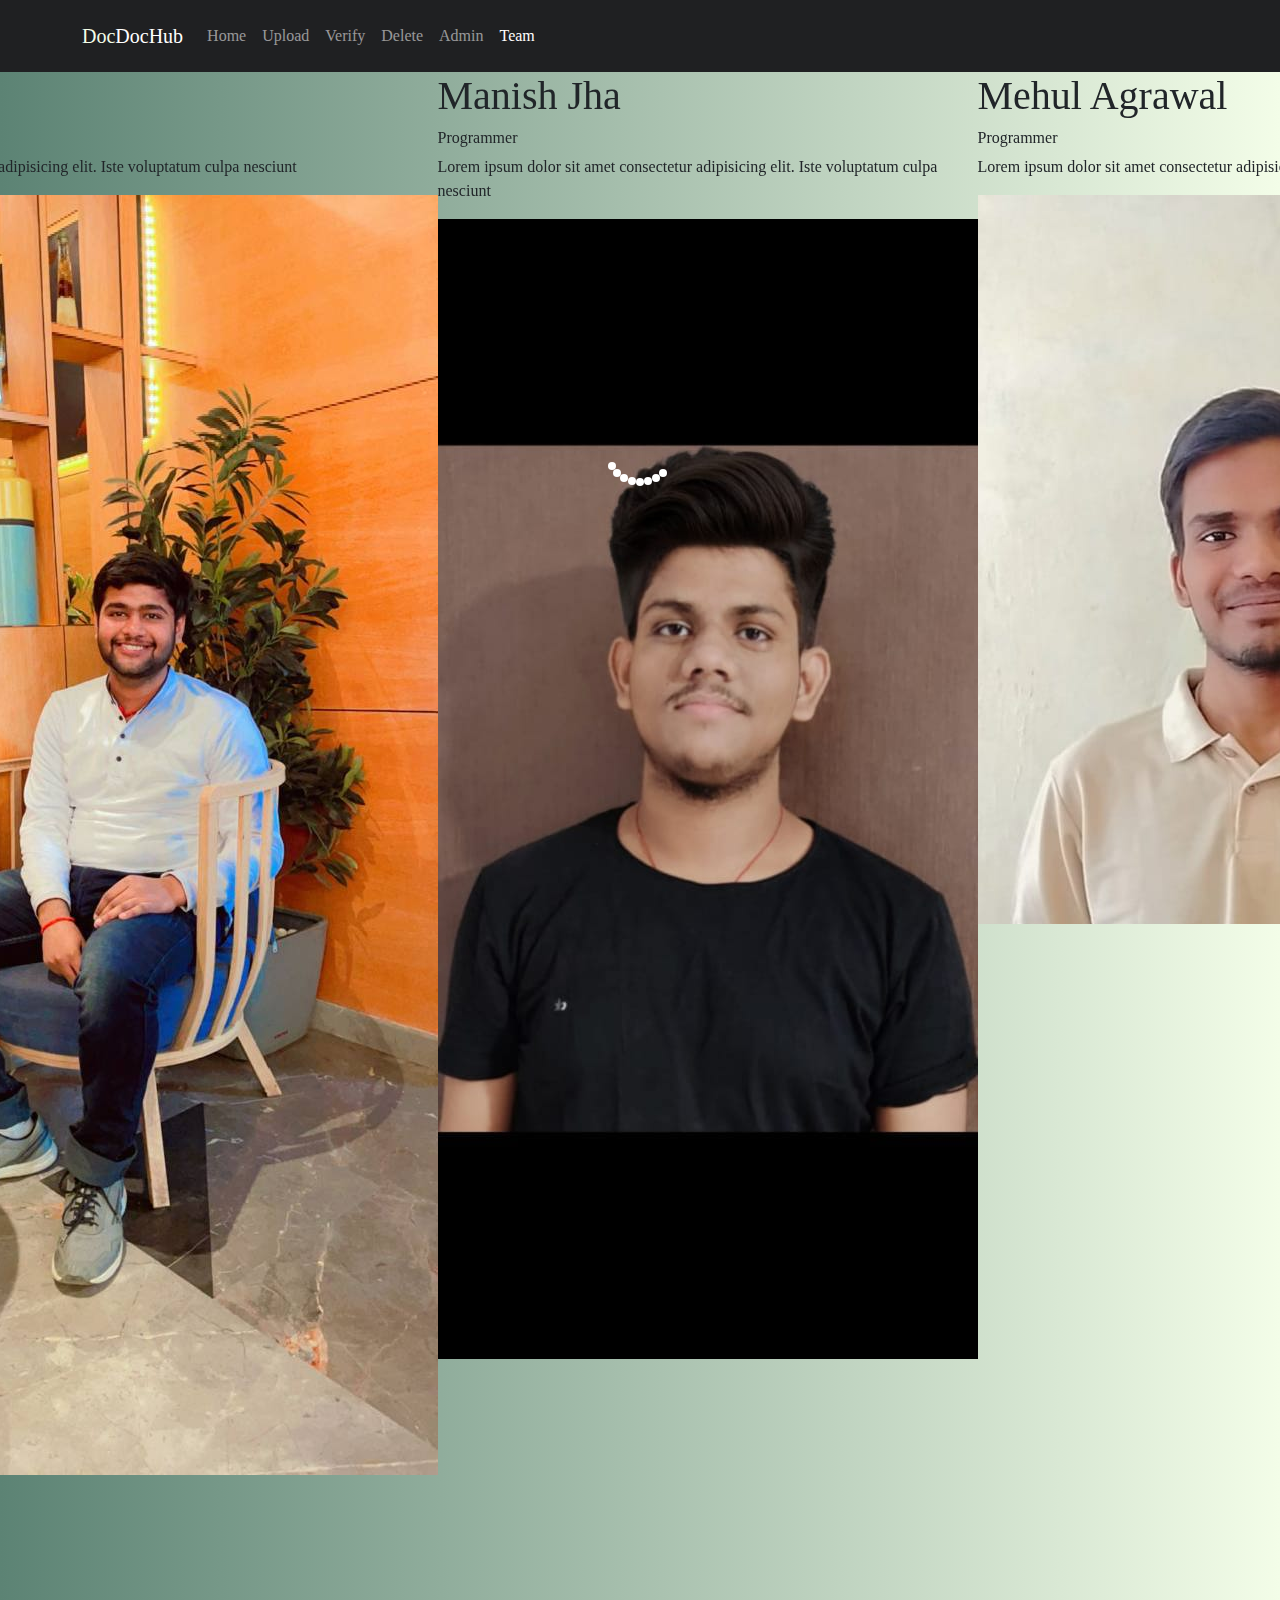
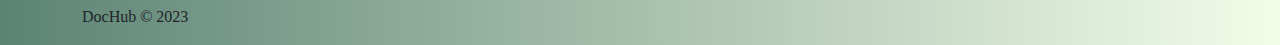
==== about.html @ a1aff424 "first commit" ====
<!DOCTYPE html>
<html lang="en">

<head>
  <meta charset="UTF-8" />
  <meta name="viewport" content="width=device-width, initial-scale=1, shrink-to-fit=no" />

  <!-- Webpage Title -->
  <title>DocHub Team</title>
  <link rel="stylesheet" href="./css/loader.css">
  <link href="./css/bootstrap.min.css" rel="stylesheet" />
  <link rel="stylesheet" href="https://cdnjs.cloudflare.com/ajax/libs/font-awesome/6.1.1/css/all.min.css"
    integrity="sha512-KfkfwYDsLkIlwQp6LFnl8zNdLGxu9YAA1QvwINks4PhcElQSvqcyVLLD9aMhXd13uQjoXtEKNosOWaZqXgel0g=="
    crossorigin="anonymous" referrerpolicy="no-referrer" />
  <link href="./css/aos.min.css" rel="stylesheet" />
  <link href="./css/main.css" rel="stylesheet" />

</head>

<body>
  <div class="loader-wraper">
    <div class="lds-roller">
      <div></div>
      <div></div>
      <div></div>
      <div></div>
      <div></div>
      <div></div>
      <div></div>
      <div></div>
    </div>
  </div>
  <!--NavBar Start-->
  <nav class="navbar navbar-expand-lg bg-light py-3 navbar-dark">
    <div class="container">
      <a class="navbar-brand" href="index.html">
        <i class="fa-solid fa-dragon home_text"></i>
        <span class="home_text">Doc</span>DocHub
      </a>
      <button class="navbar-toggler" type="button" data-bs-toggle="collapse" data-bs-target="#navbarSupportedContent"
        aria-controls="navbarSupportedContent" aria-expanded="false" aria-label="Toggle navigation">
        <span class="navbar-toggler-icon"></span>
      </button>
      <div class="collapse navbar-collapse" id="navbarSupportedContent">
        <ul class="navbar-nav me-auto mb-2 mb-lg-0">
          <li class="nav-item">
            <a class="nav-link" aria-current="page" href="index.html">Home</a>
          </li>
          <li class="nav-item">
            <a class="nav-link " href="upload.html">Upload </a>
          </li>
          <li class="nav-item">
            <a class="nav-link" href="verify.html">Verify </a>
          </li>
          <li class="nav-item">
            <a class="nav-link" href="delete.html">Delete </a>
          </li>

          <li class="nav-item">
            <a class="nav-link" href="admin.html">Admin</a>
          </li>
          <li class="nav-item">
            <a class="nav-link active" href="about.html">Team</a>
          </li>
        </ul>
      </div>
    </div>
  </nav>



  <!-- Our Developers -->
  <div class="container">
    <div class="men d-flex justify-content-center">

      <div data-aos="zoom-in" class="people">
        <h1>Moksh Gupta</h1>
        <h6>Programmer </h6>
        <p class="about-me-text">
          Lorem ipsum dolor sit amet consectetur adipisicing elit.
          Iste voluptatum culpa nesciunt
        </p>
        <div class="img-container">
          <img src="files/Moksh.jpg" alt="Ali Falah">
        </div>
        <div class="social">
          <a href="#"><i class="fa-brands fa-facebook"></i></a>
          <a href="#"><i class="fa-brands fa-telegram"></i></a><a href="#"><i class="fa-brands fa-github"></i></a>
          <a href="#"><i class="fa-brands fa-instagram"></i> </a>
        </div>
      </div>
      <div data-aos="zoom-in" class="people">
        <h1>Manish Jha</h1>
        <h6>Programmer</h6>
        <p class="about-me-text">
          Lorem ipsum dolor sit amet consectetur adipisicing elit.
          Iste voluptatum culpa nesciunt
        </p>
        <div class="img-container">
          <img src="files/Manish.jpeg" alt="Ali Falah">
        </div>
        <div class="social">
          <a href="#"><i class="fa-brands fa-facebook"></i></a>
          <a href="#"><i class="fa-brands fa-twitter"></i></a><a href="#"><i class="fa-brands fa-github"></i></a>
          <a href="#"><i class="fa-brands fa-instagram"></i> </a>
        </div>
      </div>
      <div data-aos="zoom-in" class="people">
        <h1>Mehul Agrawal</h1>
        <h6>Programmer</h6>
        <p class="about-me-text">
          Lorem ipsum dolor sit amet consectetur adipisicing elit.
          Iste voluptatum culpa nesciunt
        </p>
        <div class="img-container">
          <img src="files/Mehul.jpeg" alt="Ali Falah">
        </div>
        <div class="social">
          <a href="#"><i class="fa-brands fa-facebook"></i></a>
          <a href="#"><i class="fa-brands fa-twitter"></i></a><a href="#"><i class="fa-brands fa-github"></i></a>
          <a href="#"><i class="fa-brands fa-instagram"></i> </a>
        </div>
      </div>

    </div>
  </div>

  <!--=====================Footer===========================-->
  <div class="footer-dark">
    <footer>
      <div class="container">
        <div class="row">
          <div class="col-sm-6 col-md-3 item">
            <h3 data-aos="fade-right">Services</h3>
            <ul data-aos="zoom-in">
              <li><a href="#">Ethereum</a></li>
              <li><a href="#">Blockchain Tech.</a></li>
              <li><a href="#">Smart Contracts </a></li>
            </ul>
          </div>
          <div class="col-sm-6 col-md-3 item">
            <h3 data-aos="fade-right">About us</h3>
            <ul data-aos="zoom-in">
              <li><a href="#">Company</a></li>
              <li><a href="#">Team</a></li>
            </ul>
          </div>
          <div class="col-md-6 item text">
            <h3 data-aos="fade-right">
              <i class="fa-solid fa-dragon"></i>
              DocHub
            </h3>
            <!-- <a href="https://www.flaticon.com/free-icons/blockchain" title="blockchain icons">Blockchain icons created by photo3idea_studio - Flaticon</a> -->
            <p data-aos="zoom-in">
              Lorem ipsum dolor sit amet consectetur adipisicing elit. Assumenda illo beatae, incidunt nulla odit,
              tenetur fuga eius et omnis, temporibus explicabo quae facere praesentium modi!
            </p>
          </div>

          <div data-aos="zoom-in" class="col item social">
            <a href="#"><i class="fa-brands fa-facebook"></i></a>
            <a href="#"><i class="fa-brands fa-twitter"></i> </a><a href="#"><i class="fa-brands fa-github"> </i></a>
            <a href="#"><i class="fa-brands fa-instagram"> </i> </a>
          </div>
        </div>
        <p class="copyright">DocHub © 2023</p>
      </div>

    </footer>
  </div>
  <div>
    <i onclick="topFunction()" id="scroll-btn" class="fa-solid fa-angle-up"></i>
  </div>
  <div><a href="mailto:xyz@gmail.com?subject=From OrioChain Site">
      <i class="mail-us fa-solid fa-headset"></i>
    </a>
    <script src="https://code.jquery.com/jquery-3.6.0.js"
      integrity="sha256-H+K7U5CnXl1h5ywQfKtSj8PCmoN9aaq30gDh27Xc0jk=" crossorigin="anonymous"></script>
    <script src="./js/bootstrap.min.js"></script>
    <script src="./js/aos.js"></script>
    <script src="./js/script.js"></script>
    <script defer>
      $(".loader-wraper").fadeOut("slow");
    </script>
</body>

</html>
---- css/loader.css ----
.loader-wraper{
    position: fixed;
    top: 0;
    left: 0;
    width: 100%;
    height: 100%;
    z-index: 100000;
    background: var(--background-color);
    display: flex;
    justify-content: center;
    align-items: center;
  }
   
  .lds-roller {
    display: inline-block;
    position: relative;
    width: 80px;
    height: 80px;
  }
  .lds-roller div {
    animation: lds-roller 1.2s cubic-bezier(0.5, 0, 0.5, 1) infinite;
    transform-origin: 40px 40px;
  }
  .lds-roller div:after {
    content: " ";
    display: block;
    position: absolute;
    width: 8px;
    height: 8px;
    border-radius: 50%;
    background: rgb(255, 255, 255);
    margin: -4px 0 0 -4px;
  }
  .lds-roller div:nth-child(1) {
    animation-delay: -0.036s;
  }
  .lds-roller div:nth-child(1):after {
    top: 63px;
    left: 63px;
  }
  .lds-roller div:nth-child(2) {
    animation-delay: -0.072s;
  }
  .lds-roller div:nth-child(2):after {
    top: 68px;
    left: 56px;
  }
  .lds-roller div:nth-child(3) {
    animation-delay: -0.108s;
  }
  .lds-roller div:nth-child(3):after {
    top: 71px;
    left: 48px;
  }
  .lds-roller div:nth-child(4) {
    animation-delay: -0.144s;
  }
  .lds-roller div:nth-child(4):after {
    top: 72px;
    left: 40px;
  }
  .lds-roller div:nth-child(5) {
    animation-delay: -0.18s;
  }
  .lds-roller div:nth-child(5):after {
    top: 71px;
    left: 32px;
  }
  .lds-roller div:nth-child(6) {
    animation-delay: -0.216s;
  }
  .lds-roller div:nth-child(6):after {
    top: 68px;
    left: 24px;
  }
  .lds-roller div:nth-child(7) {
    animation-delay: -0.252s;
  }
  .lds-roller div:nth-child(7):after {
    top: 63px;
    left: 17px;
  }
  .lds-roller div:nth-child(8) {
    animation-delay: -0.288s;
  }
  .lds-roller div:nth-child(8):after {
    top: 56px;
    left: 12px;
  }
  @keyframes lds-roller {
    0% {
      transform: rotate(0deg);
    }
    100% {
      transform: rotate(360deg);
    }
  }

  /* Animate Recent Tx Box */
---- css/main.css ----
:root {
  --main-color: #F3FDE8;
  --second-color: #5C8374;
  --box-shadow: 0 0 5px rgb(33, 3, 3);
  --border-color: 1px solid #c3c3c361;
  --dark: #1f2022;
  --light: rgb(0,128,128);
  --white: rgba(255, 255, 255, 0.925);
  --border-radius: 10px;
  --inputs-background: #121212;
  --boxes-color: #252024 !important;
  --nav-background: #1f2022;
  --team-box-color: #151d20;
}

* {
  text-decoration: none;
  font-family: Roboto;
  /* overflow-x: hidden; */
}

body {
  position: relative;
  background: linear-gradient(to right,var(--second-color), var(--main-color));
  overflow-x: hidden;
}

.navbar-dark {
  background: var(--nav-background) !important;
}

.home {
  background-image: url(../assets/images/home5.jpg);
  background-size: cover;
  background-position: center;
  background-repeat: no-repeat;
  background-attachment: fixed;
  min-height: calc(100vh - 71px);
  position: relative;
}

.home .text-light {
  z-index: 2;
}

.home video {
  position: absolute;
  z-index: 0;
  object-fit: cover;
  width: 100%;
  height: 100%;
  top: 50%;
  left: 50%;
  transform: translate(-50%, -50%);
  /* z-index: 9999999999; */
}

.home.container {
  z-index: 100000000;
}

.logo {
  background: var(--background-color);
  background-clip: border-box;
  -webkit-background-clip: text;
  -webkit-text-fill-color: transparent;
}

.home h1 {
  font-size: 3.4rem;
}

.home_text {
  color: var(--main-color);
}

.home .para {
  font-size: 1.2rem;
  line-height: 2;
  color: var(--white);
}

.home-btn {
  color: var(--white);
  background-color: var(--second-color);
}

section {
  border-bottom: var(--border-color);
}

.contact img,
.work img {
  border-radius: 20px 120px 20px 120px;
}

.main-header-section {
  border-left: 5px solid var(--main-color);
  padding-left: 10px;
  font-size: larger;
}

.information h4 {
  text-transform: uppercase;
}

.upload {
  margin: 0 auto;
  width: 500px;
}

.right #student-document {
  width: 500px;
  min-height: 400px;
  border-radius: 5px;
  box-shadow: 0px 0px 5px 1px #00fbfb;
}

.content {
  display: flex;
  flex-direction: column;
  justify-content: center;
  align-items: center;
}

.data-upload {
  display: flex;
  flex-direction: column;
  align-items: center;
  border-radius: var(--border-radius);
  box-shadow: var(--box-shadow
  background-color: var(--boxes-color);
}

input,
#hashed-file {
  margin: 10px 0px;
  back-ground: var(--inputs-background);
  border: 1px solid var(--main-color);
  outline: none;
  text-transform: capitalize;
  padding: 15px 15px;
  border-radius: 10px;
  width: 100%;
  color: var(--white);
}

.main-button {
  text-transform: capitalize;
  box-shadow: var(--box-shadow);
  border-radius: 35px;
  height: 40px;
  width: 90px;
  color: var(--white);
  background: var(--main-color);
  font-weight: 500;
}

.upload-button {
  width: 180px;
  height: 50px;
}
.main-button:hover {
  box-shadow: var(--box-shadow);
  scale: 1.04;
}

.box {
  position: relative;
  border-radius: var(--border-radius);
  align-items: flex-start;
  font-weight: 600;
  color: var(--white);
  background: var(--boxes-color);
  border-radius: 10px;
  box-shadow: var(--box-shadow);
}
.wallet-status {
  justify-content: end;
  padding: 20px;
}
.wallet-status > i {
  position: absolute;
  font-size: 20px;
  top: 5px;
  color: var(--white);
}
.icon {
  font-size: 15px;
  animation-name: spin;
  animation-duration: 6000ms;
  animation-iteration-count: infinite;
  animation-timing-function: linear;
  right: 5px;
}
.wallet-status .info {
  right: 15px;
}
.box > span {
  /* border-bottom: var(--border-color); */
  width: 100%;
}

#loader {
  /* animation-name: spin; */
  animation-duration: 1800ms;
  animation-iteration-count: infinite;
  animation-timing-function: linear;
  align-self: center;
  width: 120px;
}

.about {
  margin-top: 80px;
}

.men {
  flex-wrap: wrap;
  margin: 30px auto;
}

.people {
  background: var(--team-box-color); /* fallback for old browsers */
  display: flex;
  flex-direction: column;
  margin: 10px 20px;
  border-radius: var(--border-radius);
  justify-content: center;
  align-items: center;
  text-align: center;
  height: 400px;
  padding: 15px;
  width: 320px;
  box-shadow: var(--box-shadow);
}

.img-container img {
  width: 160px;
  height: 160px;
  border-radius: 50%;
}
.img-container img:hover {
  border: 1px solid rgba(206, 15, 148, 0.459);
}

.people h1 {
  color: var(--white);
}

.people h6 {
  color: var(--light);
}

.about-me-text {
  margin-top: 20px;
  text-transform: capitalize;
  color: var(--white);
}

.social {
  margin-top: 35px;
}

.social a {
  color: var(--white);
  margin-left: 20px;
  font-size: 25px;
}

/*Footer code*/

.footer-dark {
  padding: 50
  px 0px;
  background-color: var(--dark);
  color: var(--white);
  text-align: center;
}

.footer-dark a {
  color: var(--white);
}

.copyright {
  margin-top: 30px;
}

@media (max-width: 768px) {
  .home {
    background-image: none;
  }

  .home video {
    display: none;
  }

  .home.container {
    max-width: 100%;
  }

  .content {
    flex-direction: column;
  }

  .home h1 {
    font-size: 2.2rem;
  }

  .para {
    font-size: 1rem;
  }

  .home-btn {
    width: 100%;
  }

  .about {
    margin-top: 40px;
  }

  .men {
    flex-wrap: wrap;
    margin: 10px auto;
  }

  .people {
    width: 100%;
  }
}
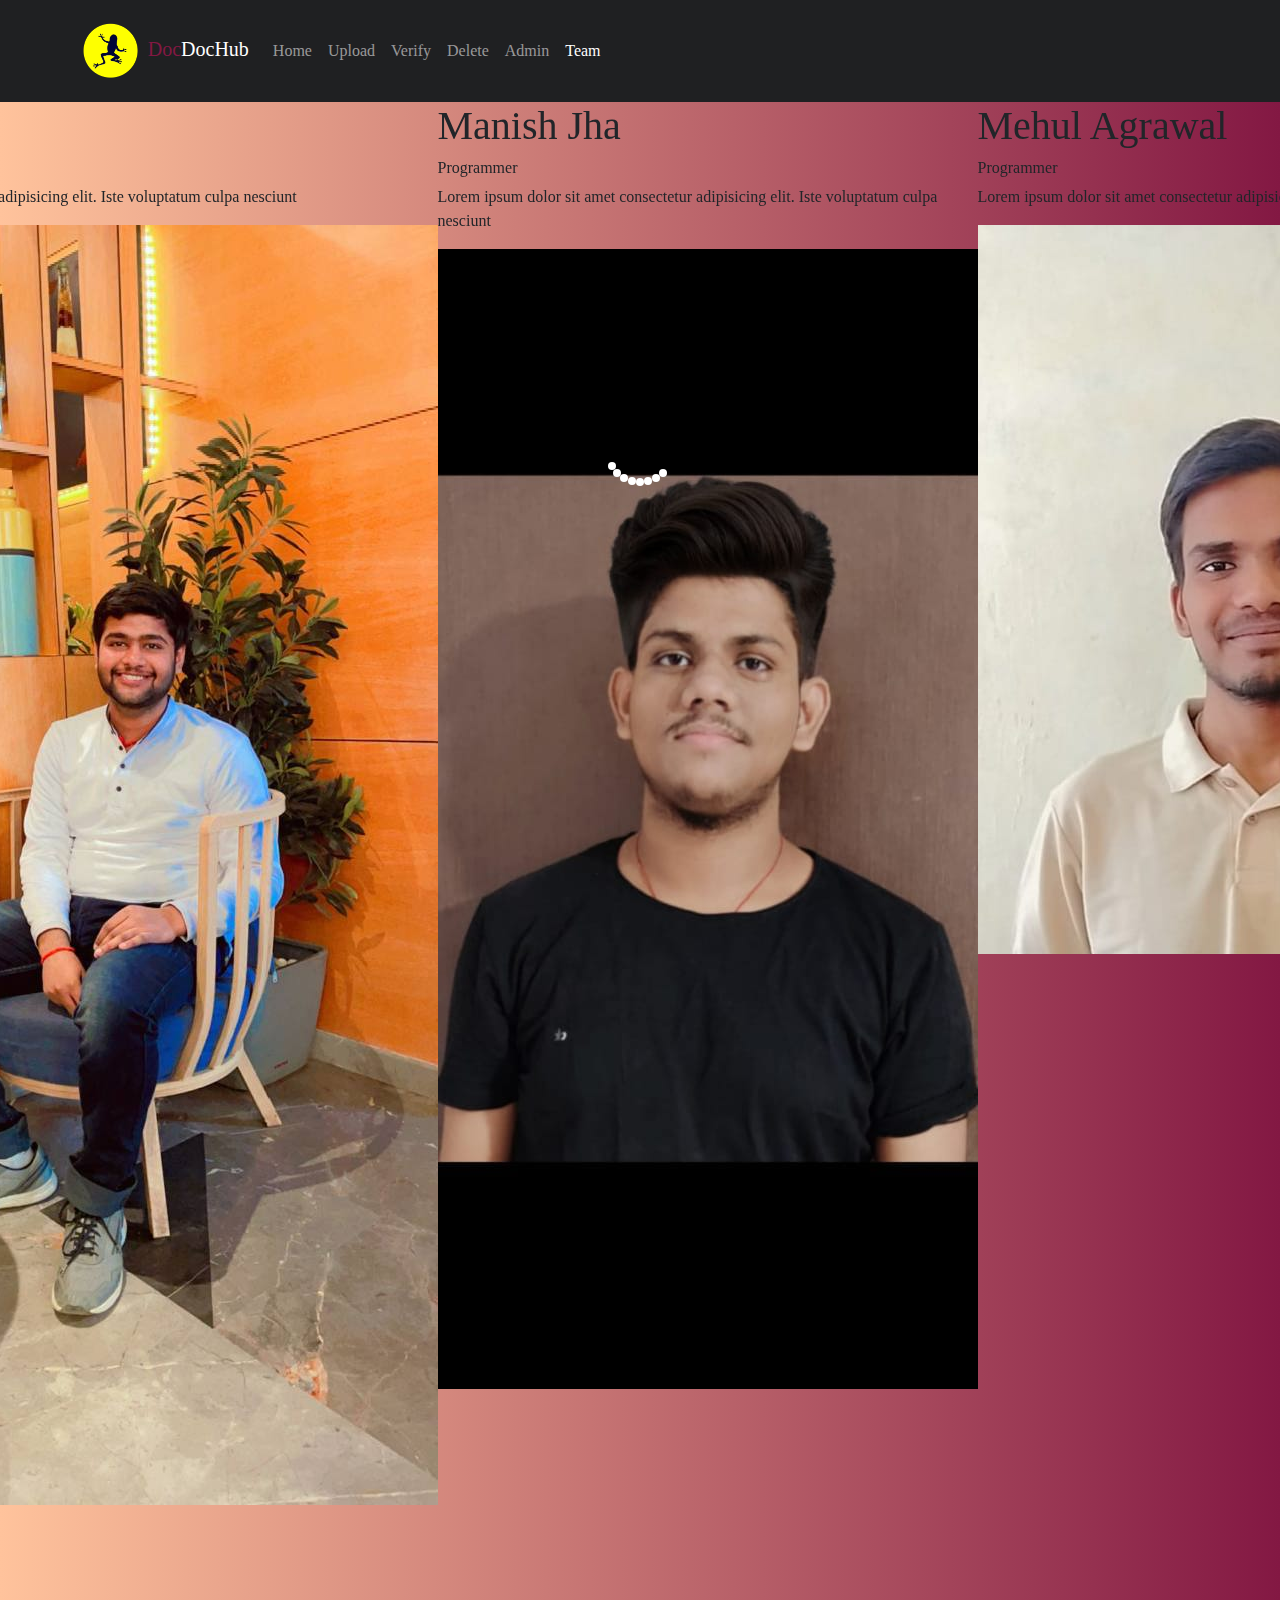
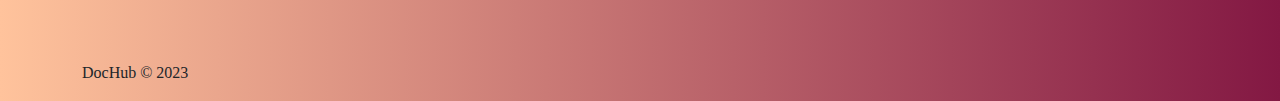
==== commit a1cf4b3c: "update ui" ====
--- a/about.html
+++ b/about.html
@@ -34,7 +34,8 @@
   <nav class="navbar navbar-expand-lg bg-light py-3 navbar-dark">
     <div class="container">
       <a class="navbar-brand" href="index.html">
-        <i class="fa-solid fa-dragon home_text"></i>
+        <!-- <i class="fa-solid fa-dragon home_text"></i> -->
+        <img src="assets/images/icon.png"  height="60px">
         <span class="home_text">Doc</span>DocHub
       </a>
       <button class="navbar-toggler" type="button" data-bs-toggle="collapse" data-bs-target="#navbarSupportedContent"
@@ -147,7 +148,8 @@
           </div>
           <div class="col-md-6 item text">
             <h3 data-aos="fade-right">
-              <i class="fa-solid fa-dragon"></i>
+              <!-- <i class="fa-solid fa-dragon"></i> -->
+              <img src="assets/images/icon.png"  height="60px">
               DocHub
             </h3>
             <!-- <a href="https://www.flaticon.com/free-icons/blockchain" title="blockchain icons">Blockchain icons created by photo3idea_studio - Flaticon</a> -->
--- a/css/main.css
+++ b/css/main.css
@@ -1,10 +1,10 @@
 :root {
-  --main-color: #F3FDE8;
-  --second-color: #5C8374;
+  --main-color: #831843;
+  --second-color: #FFC39C;
   --box-shadow: 0 0 5px rgb(33, 3, 3);
   --border-color: 1px solid #c3c3c361;
   --dark: #1f2022;
-  --light: rgb(0,128,128);
+  --light: rgb(30, 194, 194);
   --white: rgba(255, 255, 255, 0.925);
   --border-radius: 10px;
   --inputs-background: #121212;
@@ -30,7 +30,7 @@
 }
 
 .home {
-  background-image: url(../assets/images/home5.jpg);
+  background-image: url(../assets/images/background.jpg);
   background-size: cover;
   background-position: center;
   background-repeat: no-repeat;
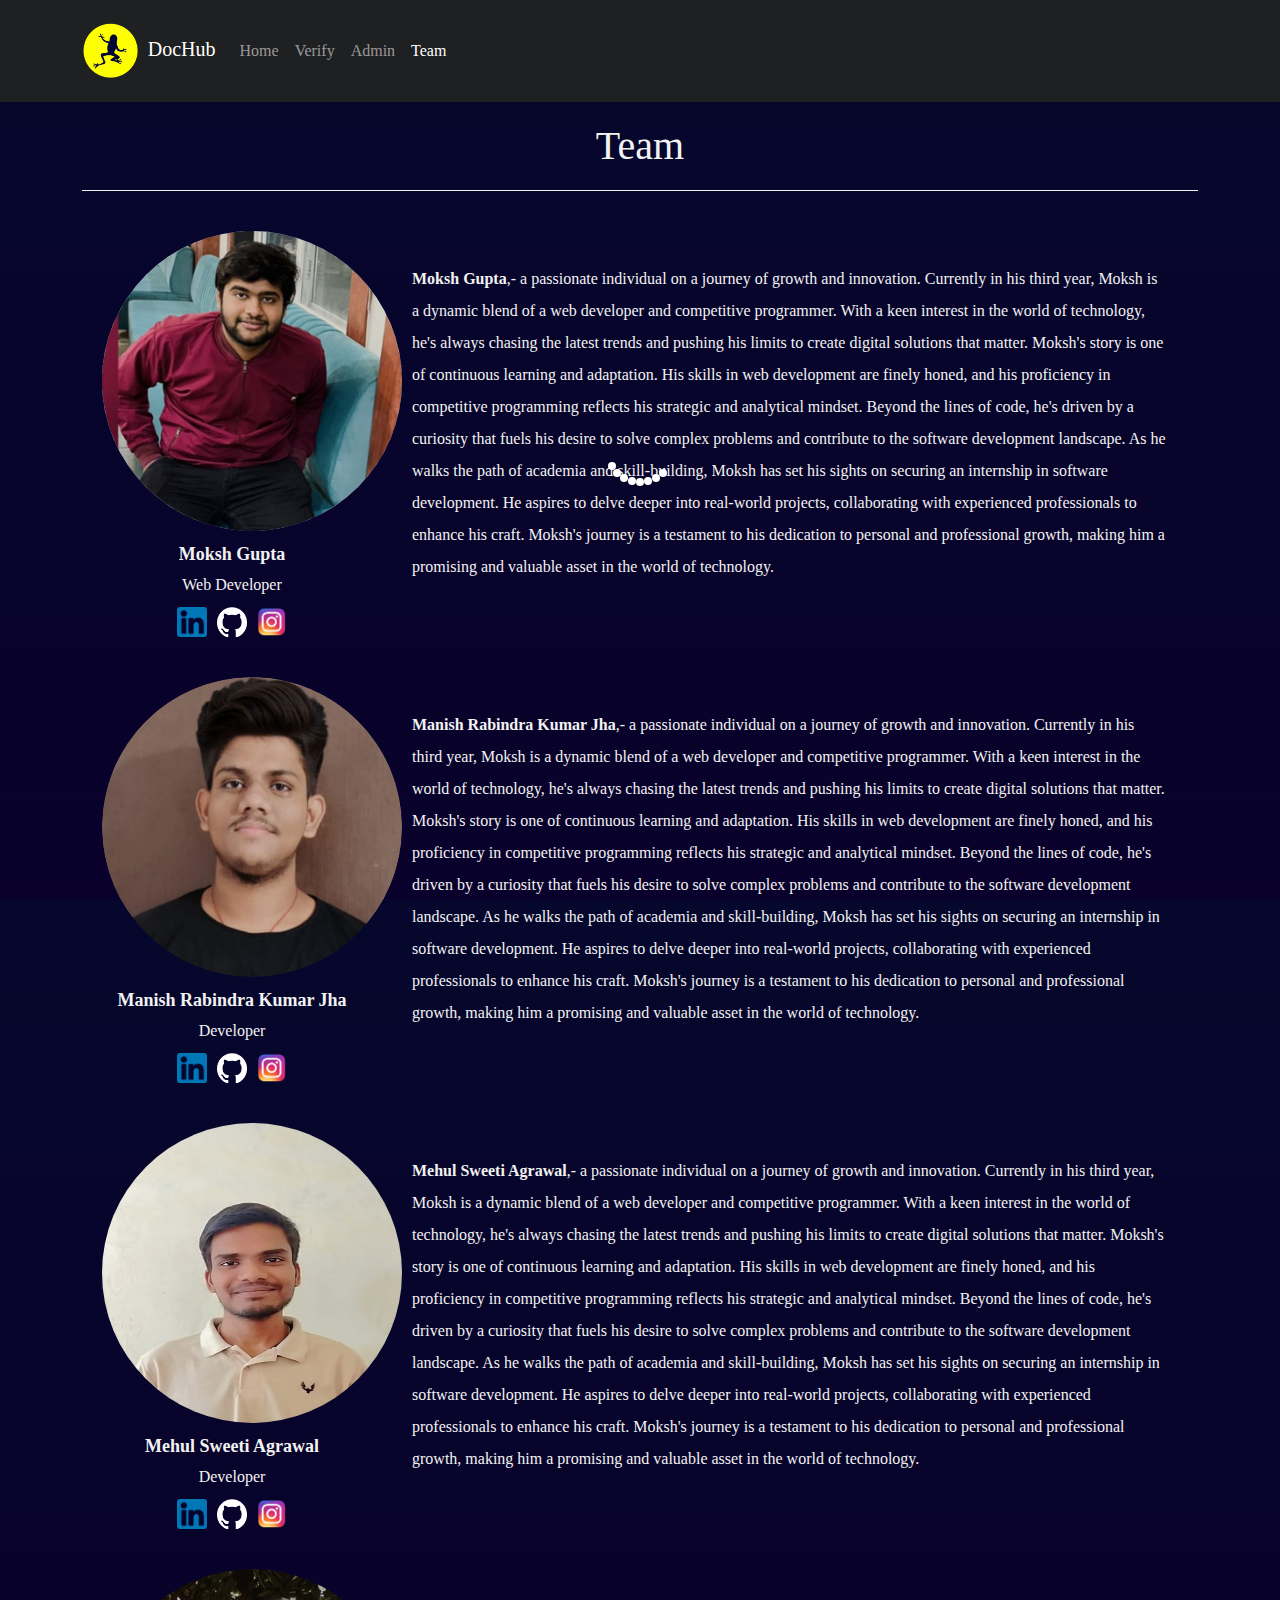
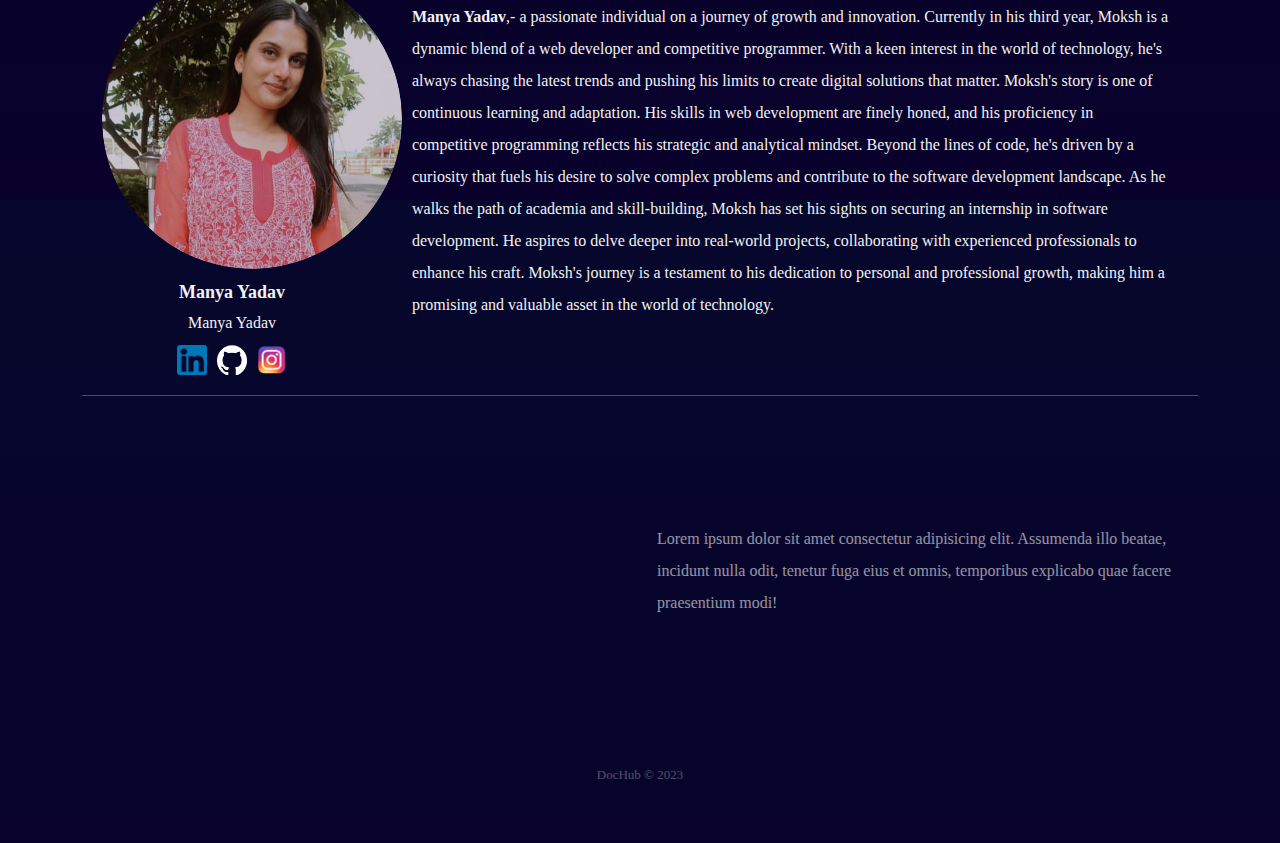
==== commit 660c42d8: "new update" ====
--- a/about.html
+++ b/about.html
@@ -14,6 +14,7 @@
     crossorigin="anonymous" referrerpolicy="no-referrer" />
   <link href="./css/aos.min.css" rel="stylesheet" />
   <link href="./css/main.css" rel="stylesheet" />
+  <link href="./css/about.css" rel="stylesheet">
 
 </head>
 
@@ -35,8 +36,8 @@
     <div class="container">
       <a class="navbar-brand" href="index.html">
         <!-- <i class="fa-solid fa-dragon home_text"></i> -->
-        <img src="assets/images/icon.png"  height="60px">
-        <span class="home_text">Doc</span>DocHub
+        <img src="assets/images/icon.png" height="60px">
+        <span class="home_text">Doc</span>Hub
       </a>
       <button class="navbar-toggler" type="button" data-bs-toggle="collapse" data-bs-target="#navbarSupportedContent"
         aria-controls="navbarSupportedContent" aria-expanded="false" aria-label="Toggle navigation">
@@ -47,15 +48,15 @@
           <li class="nav-item">
             <a class="nav-link" aria-current="page" href="index.html">Home</a>
           </li>
-          <li class="nav-item">
+          <!-- <li class="nav-item">
             <a class="nav-link " href="upload.html">Upload </a>
-          </li>
+          </li> -->
           <li class="nav-item">
             <a class="nav-link" href="verify.html">Verify </a>
           </li>
-          <li class="nav-item">
+          <!-- <li class="nav-item">
             <a class="nav-link" href="delete.html">Delete </a>
-          </li>
+          </li> -->
 
           <li class="nav-item">
             <a class="nav-link" href="admin.html">Admin</a>
@@ -70,120 +71,214 @@
 
 
 
-  <!-- Our Developers -->
   <div class="container">
-    <div class="men d-flex justify-content-center">
-
-      <div data-aos="zoom-in" class="people">
-        <h1>Moksh Gupta</h1>
-        <h6>Programmer </h6>
-        <p class="about-me-text">
-          Lorem ipsum dolor sit amet consectetur adipisicing elit.
-          Iste voluptatum culpa nesciunt
-        </p>
-        <div class="img-container">
-          <img src="files/Moksh.jpg" alt="Ali Falah">
-        </div>
-        <div class="social">
-          <a href="#"><i class="fa-brands fa-facebook"></i></a>
-          <a href="#"><i class="fa-brands fa-telegram"></i></a><a href="#"><i class="fa-brands fa-github"></i></a>
-          <a href="#"><i class="fa-brands fa-instagram"></i> </a>
-        </div>
-      </div>
-      <div data-aos="zoom-in" class="people">
-        <h1>Manish Jha</h1>
-        <h6>Programmer</h6>
-        <p class="about-me-text">
-          Lorem ipsum dolor sit amet consectetur adipisicing elit.
-          Iste voluptatum culpa nesciunt
-        </p>
-        <div class="img-container">
-          <img src="files/Manish.jpeg" alt="Ali Falah">
-        </div>
-        <div class="social">
-          <a href="#"><i class="fa-brands fa-facebook"></i></a>
-          <a href="#"><i class="fa-brands fa-twitter"></i></a><a href="#"><i class="fa-brands fa-github"></i></a>
-          <a href="#"><i class="fa-brands fa-instagram"></i> </a>
-        </div>
-      </div>
-      <div data-aos="zoom-in" class="people">
-        <h1>Mehul Agrawal</h1>
-        <h6>Programmer</h6>
-        <p class="about-me-text">
-          Lorem ipsum dolor sit amet consectetur adipisicing elit.
-          Iste voluptatum culpa nesciunt
-        </p>
-        <div class="img-container">
-          <img src="files/Mehul.jpeg" alt="Ali Falah">
-        </div>
-        <div class="social">
-          <a href="#"><i class="fa-brands fa-facebook"></i></a>
-          <a href="#"><i class="fa-brands fa-twitter"></i></a><a href="#"><i class="fa-brands fa-github"></i></a>
-          <a href="#"><i class="fa-brands fa-instagram"></i> </a>
-        </div>
-      </div>
-
+    <h1>Team</h1>
+    <div class="person">
+      <div class="profile-card">
+        <img class="profile-pic" src="./files/Mokshgupta.jpg" alt="Moksh Gupta" title="Moksh Gupta">
+        <div class="profile-name">Moksh Gupta</div>
+        <div class="profile-info">Web Developer</div>
+        <div class="social-icons">
+          <a class="social-icon" href="https://www.linkedin.com/in/moksh06/" target="_blank">
+            <img src="./files/linkedin.png" alt="LinkedIn">
+          </a>
+          <a class="social-icon" href="https://github.com/Moksh45" target="_blank">
+            <img src="./files/githublogo.png" alt="GitHub">
+          </a>
+          <a class="social-icon" href="https://www.instagram.com/moksh_gupta_45/" target="_blank">
+            <img src="./files/instagram.png" alt="Instagram">
+          </a>
+        </div>
+      </div>
+      <div class="information">
+        <p>
+          <strong> Moksh Gupta</strong>,- a passionate individual on a journey of growth and innovation.
+          Currently in his third year, Moksh is a dynamic blend of a web developer and competitive programmer.
+          With a keen interest in the world of technology, he's always chasing the latest trends and pushing
+          his limits to create digital solutions that matter.
+
+          Moksh's story is one of continuous learning and adaptation. His skills in web development are finely
+          honed, and his proficiency in competitive programming reflects his strategic and analytical mindset.
+          Beyond the lines of code, he's driven by a curiosity that fuels his desire to solve complex problems
+          and contribute to the software development landscape.
+
+          As he walks the path of academia and skill-building, Moksh has set his sights on securing an
+          internship in software development. He aspires to delve deeper into real-world projects,
+          collaborating with experienced professionals to enhance his craft. Moksh's journey is a testament to
+          his dedication to personal and professional growth, making him a promising and valuable asset in the
+          world of technology.
+        </p>
+      </div>
+    </div>
+    <div class="person">
+      <div class="profile-card">
+        <img class="profile-pic" src="./files/Manish.png" alt="Manish Rabindra Kumar Jha"
+          title="Manish Rabindra Kumar Jha">
+        <div class="profile-name">Manish Rabindra Kumar Jha</div>
+        <div class="profile-info">Developer</div>
+        <div class="social-icons">
+          <a class="social-icon" href="#" target="_blank">
+            <img src="./files//linkedin.png" alt="LinkedIn">
+          </a>
+          <a class="social-icon" href="#" target="_blank">
+            <img src="./files/githublogo.png" alt="GitHub">
+          </a>
+          <a class="social-icon" href="#" target="_blank">
+            <img src="./files/instagram.png" alt="Instagram">
+          </a>
+        </div>
+      </div>
+      <div class="information">
+        <p>
+          <strong> Manish Rabindra Kumar Jha</strong>,- a passionate individual on a journey of growth and innovation.
+          Currently in his third year, Moksh is a dynamic blend of a web developer and competitive programmer.
+          With a keen interest in the world of technology, he's always chasing the latest trends and pushing
+          his limits to create digital solutions that matter.
+
+          Moksh's story is one of continuous learning and adaptation. His skills in web development are finely
+          honed, and his proficiency in competitive programming reflects his strategic and analytical mindset.
+          Beyond the lines of code, he's driven by a curiosity that fuels his desire to solve complex problems
+          and contribute to the software development landscape.
+
+          As he walks the path of academia and skill-building, Moksh has set his sights on securing an
+          internship in software development. He aspires to delve deeper into real-world projects,
+          collaborating with experienced professionals to enhance his craft. Moksh's journey is a testament to
+          his dedication to personal and professional growth, making him a promising and valuable asset in the
+          world of technology.
+        </p>
+      </div>
+    </div>
+    <div class="person">
+      <div class="profile-card">
+        <img class="profile-pic" src="./files/Mehul.jpeg" alt="Mehul" title="Mehul Sweeti Agrawal">
+        <div class="profile-name">Mehul Sweeti Agrawal</div>
+        <div class="profile-info">Developer</div>
+        <div class="social-icons">
+          <a class="social-icon" href="#" target="_blank">
+            <img src="./files//linkedin.png" alt="LinkedIn">
+          </a>
+          <a class="social-icon" href="#" target="_blank">
+            <img src="./files/githublogo.png" alt="GitHub">
+          </a>
+          <a class="social-icon" href="#" target="_blank">
+            <img src="./files/instagram.png" alt="Instagram">
+          </a>
+        </div>
+      </div>
+      <div class="information">
+        <p>
+          <strong>Mehul Sweeti Agrawal</strong>,- a passionate individual on a journey of growth and innovation.
+          Currently in his third year, Moksh is a dynamic blend of a web developer and competitive programmer.
+          With a keen interest in the world of technology, he's always chasing the latest trends and pushing
+          his limits to create digital solutions that matter.
+
+          Moksh's story is one of continuous learning and adaptation. His skills in web development are finely
+          honed, and his proficiency in competitive programming reflects his strategic and analytical mindset.
+          Beyond the lines of code, he's driven by a curiosity that fuels his desire to solve complex problems
+          and contribute to the software development landscape.
+
+          As he walks the path of academia and skill-building, Moksh has set his sights on securing an
+          internship in software development. He aspires to delve deeper into real-world projects,
+          collaborating with experienced professionals to enhance his craft. Moksh's journey is a testament to
+          his dedication to personal and professional growth, making him a promising and valuable asset in the
+          world of technology.
+        </p>
+      </div>
+    </div>
+    <div class="person">
+      <div class="profile-card">
+        <img class="profile-pic" src="files/manya.png" alt="Manya Yadav" title="Manya Yadav">
+        <div class="profile-name">Manya Yadav</div>
+        <div class="profile-info">Manya Yadav</div>
+        <div class="social-icons">
+          <a class="social-icon" href="#" target="_blank">
+            <img src="./files//linkedin.png" alt="LinkedIn">
+          </a>
+          <a class="social-icon" href="#" target="_blank">
+            <img src="./files/githublogo.png" alt="GitHub">
+          </a>
+          <a class="social-icon" href="#" target="_blank">
+            <img src="./files/instagram.png" alt="Instagram">
+          </a>
+        </div>
+      </div>
+      <div class="information">
+        <p>
+          <strong>Manya Yadav</strong>,- a passionate individual on a journey of growth and innovation.
+          Currently in his third year, Moksh is a dynamic blend of a web developer and competitive programmer.
+          With a keen interest in the world of technology, he's always chasing the latest trends and pushing
+          his limits to create digital solutions that matter.
+
+          Moksh's story is one of continuous learning and adaptation. His skills in web development are finely
+          honed, and his proficiency in competitive programming reflects his strategic and analytical mindset.
+          Beyond the lines of code, he's driven by a curiosity that fuels his desire to solve complex problems
+          and contribute to the software development landscape.
+
+          As he walks the path of academia and skill-building, Moksh has set his sights on securing an
+          internship in software development. He aspires to delve deeper into real-world projects,
+          collaborating with experienced professionals to enhance his craft. Moksh's journey is a testament to
+          his dedication to personal and professional growth, making him a promising and valuable asset in the
+          world of technology.
+        </p>
+      </div>
+    </div>
+    <!--=====================Footer===========================-->
+
+    <div class="footer-dark footer">
+      <footer>
+        <div class="container">
+          <div class="row">
+            <div class="col-sm-6 col-md-3 item">
+              <h3 data-aos="fade-right">Services</h3>
+              <ul data-aos="zoom-in">
+                <li><a href="#">Ethereum</a></li>
+                <li><a href="#">Blockchain Tech.</a></li>
+                <li><a href="#">Smart Contracts </a></li>
+              </ul>
+            </div>
+            <div class="col-sm-6 col-md-3 item">
+              <h3 data-aos="fade-right">About us</h3>
+              <ul data-aos="zoom-in">
+                <li><a href="#">Company</a></li>
+                <li><a href="#">Team</a></li>
+              </ul>
+            </div>
+            <div class="col-md-6 item text">
+              <h3 data-aos="fade-right">
+                <img src="assets/images/icon.png" height="60px">
+                DocHub
+              </h3>
+              <p>
+                Lorem ipsum dolor sit amet consectetur adipisicing elit. Assumenda illo beatae, incidunt nulla odit,
+                tenetur fuga eius et omnis, temporibus explicabo quae facere praesentium modi!
+              </p>
+            </div>
+            <div class="col item social">
+              <a href="#"><i class="fa-brands fa-facebook"></i></a>
+              <a href="#"><i class="fa-brands fa-twitter"></i></a>
+              <a href="#"><i class="fa-brands fa-github"></i></a>
+              <a href="#"><i class="fa-brands fa-instagram"></i></a>
+            </div>
+          </div>
+          <p class="copyright">DocHub © 2023</p>
+        </div>
+
+      </footer>
+    </div>
+    <div>
+      <i onclick="topFunction()" id="scroll-btn" class="fa-solid fa-angle-up"></i>
+    </div>
+    <div>
+      <script src="https://code.jquery.com/jquery-3.6.0.js"
+        integrity="sha256-H+K7U5CnXl1h5ywQfKtSj8PCmoN9aaq30gDh27Xc0jk=" crossorigin="anonymous"></script>
+      <script src="./js/bootstrap.min.js"></script>
+      <script src="./js/aos.js"></script>
+      <script src="./js/script.js"></script>
+      <script defer>
+        $(".loader-wraper").fadeOut("slow");
+      </script>
     </div>
   </div>
-
-  <!--=====================Footer===========================-->
-  <div class="footer-dark">
-    <footer>
-      <div class="container">
-        <div class="row">
-          <div class="col-sm-6 col-md-3 item">
-            <h3 data-aos="fade-right">Services</h3>
-            <ul data-aos="zoom-in">
-              <li><a href="#">Ethereum</a></li>
-              <li><a href="#">Blockchain Tech.</a></li>
-              <li><a href="#">Smart Contracts </a></li>
-            </ul>
-          </div>
-          <div class="col-sm-6 col-md-3 item">
-            <h3 data-aos="fade-right">About us</h3>
-            <ul data-aos="zoom-in">
-              <li><a href="#">Company</a></li>
-              <li><a href="#">Team</a></li>
-            </ul>
-          </div>
-          <div class="col-md-6 item text">
-            <h3 data-aos="fade-right">
-              <!-- <i class="fa-solid fa-dragon"></i> -->
-              <img src="assets/images/icon.png"  height="60px">
-              DocHub
-            </h3>
-            <!-- <a href="https://www.flaticon.com/free-icons/blockchain" title="blockchain icons">Blockchain icons created by photo3idea_studio - Flaticon</a> -->
-            <p data-aos="zoom-in">
-              Lorem ipsum dolor sit amet consectetur adipisicing elit. Assumenda illo beatae, incidunt nulla odit,
-              tenetur fuga eius et omnis, temporibus explicabo quae facere praesentium modi!
-            </p>
-          </div>
-
-          <div data-aos="zoom-in" class="col item social">
-            <a href="#"><i class="fa-brands fa-facebook"></i></a>
-            <a href="#"><i class="fa-brands fa-twitter"></i> </a><a href="#"><i class="fa-brands fa-github"> </i></a>
-            <a href="#"><i class="fa-brands fa-instagram"> </i> </a>
-          </div>
-        </div>
-        <p class="copyright">DocHub © 2023</p>
-      </div>
-
-    </footer>
-  </div>
-  <div>
-    <i onclick="topFunction()" id="scroll-btn" class="fa-solid fa-angle-up"></i>
-  </div>
-  <div><a href="mailto:xyz@gmail.com?subject=From OrioChain Site">
-      <i class="mail-us fa-solid fa-headset"></i>
-    </a>
-    <script src="https://code.jquery.com/jquery-3.6.0.js"
-      integrity="sha256-H+K7U5CnXl1h5ywQfKtSj8PCmoN9aaq30gDh27Xc0jk=" crossorigin="anonymous"></script>
-    <script src="./js/bootstrap.min.js"></script>
-    <script src="./js/aos.js"></script>
-    <script src="./js/script.js"></script>
-    <script defer>
-      $(".loader-wraper").fadeOut("slow");
-    </script>
 </body>
 
 </html>--- a/css/loader.css
+++ b/css/loader.css
@@ -1,99 +1,118 @@
-.loader-wraper{
-    position: fixed;
-    top: 0;
-    left: 0;
-    width: 100%;
-    height: 100%;
-    z-index: 100000;
-    background: var(--background-color);
-    display: flex;
-    justify-content: center;
-    align-items: center;
-  }
-   
-  .lds-roller {
-    display: inline-block;
-    position: relative;
-    width: 80px;
-    height: 80px;
-  }
-  .lds-roller div {
-    animation: lds-roller 1.2s cubic-bezier(0.5, 0, 0.5, 1) infinite;
-    transform-origin: 40px 40px;
-  }
-  .lds-roller div:after {
-    content: " ";
-    display: block;
-    position: absolute;
-    width: 8px;
-    height: 8px;
-    border-radius: 50%;
-    background: rgb(255, 255, 255);
-    margin: -4px 0 0 -4px;
-  }
-  .lds-roller div:nth-child(1) {
-    animation-delay: -0.036s;
-  }
-  .lds-roller div:nth-child(1):after {
-    top: 63px;
-    left: 63px;
-  }
-  .lds-roller div:nth-child(2) {
-    animation-delay: -0.072s;
-  }
-  .lds-roller div:nth-child(2):after {
-    top: 68px;
-    left: 56px;
-  }
-  .lds-roller div:nth-child(3) {
-    animation-delay: -0.108s;
-  }
-  .lds-roller div:nth-child(3):after {
-    top: 71px;
-    left: 48px;
-  }
-  .lds-roller div:nth-child(4) {
-    animation-delay: -0.144s;
-  }
-  .lds-roller div:nth-child(4):after {
-    top: 72px;
-    left: 40px;
-  }
-  .lds-roller div:nth-child(5) {
-    animation-delay: -0.18s;
-  }
-  .lds-roller div:nth-child(5):after {
-    top: 71px;
-    left: 32px;
-  }
-  .lds-roller div:nth-child(6) {
-    animation-delay: -0.216s;
-  }
-  .lds-roller div:nth-child(6):after {
-    top: 68px;
-    left: 24px;
-  }
-  .lds-roller div:nth-child(7) {
-    animation-delay: -0.252s;
-  }
-  .lds-roller div:nth-child(7):after {
-    top: 63px;
-    left: 17px;
-  }
-  .lds-roller div:nth-child(8) {
-    animation-delay: -0.288s;
-  }
-  .lds-roller div:nth-child(8):after {
-    top: 56px;
-    left: 12px;
-  }
-  @keyframes lds-roller {
-    0% {
-      transform: rotate(0deg);
-    }
-    100% {
-      transform: rotate(360deg);
-    }
+.loader-wraper {
+  position: fixed;
+  top: 0;
+  left: 0;
+  width: 100%;
+  height: 100%;
+  z-index: 100000;
+  background: var(--background-color);
+  display: flex;
+  justify-content: center;
+  align-items: center;
+}
+
+.lds-roller {
+  display: inline-block;
+  position: relative;
+  width: 80px;
+  height: 80px;
+}
+
+.lds-roller div {
+  animation: lds-roller 1.2s cubic-bezier(0.5, 0, 0.5, 1) infinite;
+  transform-origin: 40px 40px;
+}
+
+.lds-roller div:after {
+  content: " ";
+  display: block;
+  position: absolute;
+  width: 8px;
+  height: 8px;
+  border-radius: 50%;
+  background: rgb(255, 255, 255);
+  margin: -4px 0 0 -4px;
+}
+
+.lds-roller div:nth-child(1) {
+  animation-delay: -0.036s;
+}
+
+.lds-roller div:nth-child(1):after {
+  top: 63px;
+  left: 63px;
+}
+
+.lds-roller div:nth-child(2) {
+  animation-delay: -0.072s;
+}
+
+.lds-roller div:nth-child(2):after {
+  top: 68px;
+  left: 56px;
+}
+
+.lds-roller div:nth-child(3) {
+  animation-delay: -0.108s;
+}
+
+.lds-roller div:nth-child(3):after {
+  top: 71px;
+  left: 48px;
+}
+
+.lds-roller div:nth-child(4) {
+  animation-delay: -0.144s;
+}
+
+.lds-roller div:nth-child(4):after {
+  top: 72px;
+  left: 40px;
+}
+
+.lds-roller div:nth-child(5) {
+  animation-delay: -0.18s;
+}
+
+.lds-roller div:nth-child(5):after {
+  top: 71px;
+  left: 32px;
+}
+
+.lds-roller div:nth-child(6) {
+  animation-delay: -0.216s;
+}
+
+.lds-roller div:nth-child(6):after {
+  top: 68px;
+  left: 24px;
+}
+
+.lds-roller div:nth-child(7) {
+  animation-delay: -0.252s;
+}
+
+.lds-roller div:nth-child(7):after {
+  top: 63px;
+  left: 17px;
+}
+
+.lds-roller div:nth-child(8) {
+  animation-delay: -0.288s;
+}
+
+.lds-roller div:nth-child(8):after {
+  top: 56px;
+  left: 12px;
+}
+
+
+@keyframes lds-roller {
+  0% {
+    transform: rotate(0deg);
   }
 
-  /* Animate Recent Tx Box */
+  100% {
+    transform: rotate(360deg);
+  }
+}--- a/css/main.css
+++ b/css/main.css
@@ -1,6 +1,7 @@
 :root {
-  --main-color: #831843;
-  --second-color: #FFC39C;
+  /* --main-color: #831843;
+  --second-color: #FFC39C; */
+  background: linear-gradient(to bottom, #06072c 0%, #09012b 100%);
   --box-shadow: 0 0 5px rgb(33, 3, 3);
   --border-color: 1px solid #c3c3c361;
   --dark: #1f2022;
@@ -11,6 +12,7 @@
   --boxes-color: #252024 !important;
   --nav-background: #1f2022;
   --team-box-color: #151d20;
+  color: #f2f2f2;
 }
 
 * {
@@ -21,7 +23,7 @@
 
 body {
   position: relative;
-  background: linear-gradient(to right,var(--second-color), var(--main-color));
+  background: linear-gradient(to right, var(--second-color), var(--main-color));
   overflow-x: hidden;
 }
 
@@ -39,21 +41,150 @@
   position: relative;
 }
 
+
+
+button {
+  transition: all 0.3s;
+}
+
+.tx-h5 {
+  font-size: xx-large;
+  border-bottom: 1px solid #dad3d33d;
+  padding-bottom: 15px;
+  text-shadow: 1px 1px 1px rgb(123, 123, 123),
+    2px 2px 1px rgb(57, 34, 34);
+}
+
+.fa-caret-down {
+  animation: bounce 1000ms alternate infinite;
+}
+
+.card {
+  height: 200px;
+  transition: all 0.3s;
+  width: 300px;
+  box-shadow: 0 0px 5px rgb(15, 4, 10);
+}
+
+.card:hover {
+  box-shadow: 0 0 10px rgb(18, 4, 4);
+  transform: scale(1.15, 1.15);
+  z-index: 1;
+}
+
+.card #student-document {
+  position: absolute;
+  top: 0;
+  left: 0;
+  width: 100%;
+  height: 100%;
+}
+
+
+#qrcode img,
+#qrcode canvas {
+  width: 20rem;
+  border: 4px solid #2be1ff;
+  margin-bottom: 3rem;
+  margin-top: 10px;
+}
+
+.download-icon {
+  transition: all 0.3s;
+  font-size: 2.5rem;
+  color: #fff;
+}
+
+#student-document {
+  margin-bottom: 1rem;
+}
+
+.download-link {
+  height: 40px;
+  width: 180px;
+  background-color: var(--main-color);
+  display: flex;
+  justify-content: center;
+  align-items: center;
+  text-decoration: none;
+  border-radius: 40px;
+  margin-left: 10px;
+  margin-top: 15px;
+  font-size: 15px;
+  color: #fff;
+  transition: all 0.3s;
+}
+
+.download-link:hover {
+  transform: scale(1.05, 1.05);
+  color: #c2eb45;
+  box-shadow: 0 0 5px #ffffff;
+}
+
+.latest-tx {
+  overflow-x: hidden;
+}
+
+/*Floating Icons */
+.mail-us {
+  padding-top: 15px;
+  font-size: larger;
+  left: 30px;
+}
+
+.mail-us,
+#scroll-btn {
+  position: fixed;
+  background-color: var(--white);
+  width: 50px;
+  height: 50px;
+  text-align: center;
+  border-radius: 50%;
+  bottom: 10px;
+  cursor: pointer;
+  display: block;
+  color: var(--second-color);
+  transition: all 0.4s ease-in-out;
+  z-index: 10000000;
+  box-shadow: 0 0 5px #c5ffef;
+}
+
+#scroll-btn {
+  animation: bounce 500ms alternate infinite;
+  padding-top: 12px;
+  font-size: x-large;
+  right: 30px;
+  transform: translateX(-50%);
+  display: none;
+}
+
+@keyframes bounce {
+  0% {
+    transform: translateY(10px);
+  }
+
+  100% {
+    transform: translateY(0px);
+  }
+}
+
+* {
+  text-decoration: none;
+  font-family: Roboto;
+  /* overflow-x: hidden; */
+}
+
+.navbar-dark {
+  background: var(--nav-background) !important;
+}
+
+/* ------------------------------------------------------------ */
+
+
 .home .text-light {
   z-index: 2;
 }
 
-.home video {
-  position: absolute;
-  z-index: 0;
-  object-fit: cover;
-  width: 100%;
-  height: 100%;
-  top: 50%;
-  left: 50%;
-  transform: translate(-50%, -50%);
-  /* z-index: 9999999999; */
-}
 
 .home.container {
   z-index: 100000000;
@@ -81,7 +212,7 @@
 }
 
 .home-btn {
-  color: var(--white);
+  color: #004066;
   background-color: var(--second-color);
 }
 
@@ -104,14 +235,15 @@
   text-transform: uppercase;
 }
 
-.upload {
-  margin: 0 auto;
-  width: 500px;
+/* Upload */
+.right {
+  overflow: hidden;
+  margin: auto;
 }
 
 .right #student-document {
-  width: 500px;
-  min-height: 400px;
+  width: 20rem;
+  min-height: 15rem;
   border-radius: 5px;
   box-shadow: 0px 0px 5px 1px #00fbfb;
 }
@@ -128,14 +260,14 @@
   flex-direction: column;
   align-items: center;
   border-radius: var(--border-radius);
-  box-shadow: var(--box-shadow
+  box-shadow: var(--box-shadow);
   background-color: var(--boxes-color);
 }
 
 input,
 #hashed-file {
   margin: 10px 0px;
-  back-ground: var(--inputs-background);
+  background: var(--inputs-background);
   border: 1px solid var(--main-color);
   outline: none;
   text-transform: capitalize;
@@ -160,9 +292,17 @@
   width: 180px;
   height: 50px;
 }
+
 .main-button:hover {
   box-shadow: var(--box-shadow);
   scale: 1.04;
+}
+
+
+.btn-custom:hover {
+  background-color: #f2f2f2;
+  color: #000;
+  
 }
 
 .box {
@@ -175,16 +315,19 @@
   border-radius: 10px;
   box-shadow: var(--box-shadow);
 }
+
 .wallet-status {
   justify-content: end;
   padding: 20px;
 }
-.wallet-status > i {
+
+.wallet-status>i {
   position: absolute;
   font-size: 20px;
   top: 5px;
   color: var(--white);
 }
+
 .icon {
   font-size: 15px;
   animation-name: spin;
@@ -193,10 +336,12 @@
   animation-timing-function: linear;
   right: 5px;
 }
+
 .wallet-status .info {
   right: 15px;
 }
-.box > span {
+
+.box>span {
   /* border-bottom: var(--border-color); */
   width: 100%;
 }
@@ -210,9 +355,33 @@
   width: 120px;
 }
 
-.about {
-  margin-top: 80px;
-}
+@keyframes spin {
+  from {
+    transform: rotate(0deg);
+  }
+
+  to {
+    transform: rotate(360deg);
+  }
+}
+
+.btn-container {
+  display: flex;
+  flex-direction: row;
+  flex-wrap: wrap;
+  align-items: center;
+  justify-content: center;
+  justify-items: center;
+}
+
+.btn-container input {
+  margin: 10px 10px;
+  width: 150px;
+  height: 50px;
+}
+
+
+/* about */
 
 .men {
   flex-wrap: wrap;
@@ -220,7 +389,8 @@
 }
 
 .people {
-  background: var(--team-box-color); /* fallback for old browsers */
+  background: var(--team-box-color);
+  /* fallback for old browsers */
   display: flex;
   flex-direction: column;
   margin: 10px 20px;
@@ -228,7 +398,7 @@
   justify-content: center;
   align-items: center;
   text-align: center;
-  height: 400px;
+  height: 500px;
   padding: 15px;
   width: 320px;
   box-shadow: var(--box-shadow);
@@ -239,6 +409,7 @@
   height: 160px;
   border-radius: 50%;
 }
+
 .img-container img:hover {
   border: 1px solid rgba(206, 15, 148, 0.459);
 }
@@ -268,64 +439,97 @@
 }
 
 /*Footer code*/
-
 .footer-dark {
-  padding: 50
-  px 0px;
-  background-color: var(--dark);
-  color: var(--white);
+  padding: 50px 0;
+  color: var(--white);
+  border-top: var(--border-color);
+  width: 100%;
+}
+
+.footer-dark h3 {
+  margin-top: 0;
+  margin-bottom: 12px;
+  font-weight: bold;
+  font-size: 16px;
+}
+
+.footer-dark p {
+  opacity: 0.5;
+}
+
+.footer-dark ul {
+  padding: 0;
+  list-style: none;
+  line-height: 1.6;
+  font-size: 14px;
+  margin-bottom: 0;
+}
+
+.footer-dark ul a {
+  color: inherit;
+  text-decoration: none;
+  opacity: 0.6;
+}
+
+.footer-dark ul a:hover {
+  opacity: 0.8;
+}
+
+@media (max-width: 767px) {
+  .footer-dark .item:not(.social) {
+    text-align: center;
+    padding-bottom: 20px;
+  }
+}
+
+.footer-dark .item.text {
+  margin-bottom: 36px;
+}
+
+@media (max-width: 767px) {
+  .footer-dark .item.text {
+    margin-bottom: 0;
+  }
+}
+
+.footer-dark .item.text p {
+  opacity: 0.6;
+  margin-bottom: 0;
+}
+
+.footer-dark .item.social {
   text-align: center;
 }
 
-.footer-dark a {
-  color: var(--white);
-}
-
-.copyright {
-  margin-top: 30px;
-}
-
-@media (max-width: 768px) {
-  .home {
-    background-image: none;
-  }
-
-  .home video {
-    display: none;
-  }
-
-  .home.container {
-    max-width: 100%;
-  }
-
-  .content {
-    flex-direction: column;
-  }
-
-  .home h1 {
-    font-size: 2.2rem;
-  }
-
-  .para {
-    font-size: 1rem;
-  }
-
-  .home-btn {
-    width: 100%;
-  }
-
-  .about {
-    margin-top: 40px;
-  }
-
-  .men {
-    flex-wrap: wrap;
-    margin: 10px auto;
-  }
-
-  .people {
-    width: 100%;
-  }
-}
-
- +@media (max-width: 991px) {
+  .footer-dark .item.social {
+    text-align: center;
+    margin-top: 20px;
+  }
+}
+
+.footer-dark .item.social>a {
+  font-size: 20px;
+  width: 36px;
+  height: 36px;
+  line-height: 36px;
+  display: inline-block;
+  text-align: center;
+  border-radius: 50%;
+
+  margin: 0 8px;
+  color: rgb(255, 255, 255);
+  opacity: 0.75;
+}
+
+.footer-dark .item.social>a:hover {
+  opacity: 0.9;
+}
+
+.footer-dark .copyright {
+  text-align: center;
+  padding-top: 24px;
+  opacity: 0.3;
+  font-size: 13px;
+  margin-bottom: 0;
+}--- a/css/about.css
+++ b/css/about.css
@@ -0,0 +1,170 @@
+body {
+    font-family: Arial, sans-serif;
+    justify-content: space-around;
+    align-items: center;
+    height: 100vh;
+}
+
+.person {
+    display: flex;
+}
+
+.profile-card {
+  
+    padding: 20px;
+    width: 300px;
+}
+
+.profile-pic {
+    width: 300px;
+    height: 300px;
+    border-radius: 50%;
+    margin: 0 auto 10px;
+    display: block;
+}
+
+.profile-name {
+    color: #f2f2f2;
+    font-size: 18px;
+    font-weight: bold;
+    text-align: center;
+    margin-bottom: 5px;
+}
+
+.profile-info {
+    color: #f2f2f2;
+    text-align: center;
+    margin-bottom: 10px;
+}
+
+.social-icons {
+    display: flex;
+    justify-content: center;
+}
+
+.social-icon>img {
+    height: 30px;
+    width: 30px;
+    margin: 0 5px;
+}
+
+.slideshow-container {
+    position: relative;
+    width: 100%;
+    height: 100vh;
+    overflow: hidden;
+}
+
+.slideshow-image {
+    position: absolute;
+    width: 100%;
+    height: 100%;
+    object-fit: cover;
+    opacity: 0;
+    transition: opacity 1s ease-in-out;
+}
+
+.slideshow-image.active {
+    opacity: 1;
+}
+
+h1 {
+    z-index: 1;
+    margin-bottom: 20px;
+    text-align: center;
+    color: #f2f2f2;
+    padding: 20px;
+    border-bottom: 1px solid;
+}
+
+h2 {
+    font-size: 30px;
+    padding-bottom: 8px;
+    font-family: "Source Sans 3", sans-serif;
+    font-weight: 400;
+    color: #f2f2f2c9;
+}
+
+.option-container {
+    z-index: 1;
+    display: flex;
+    justify-content: center;
+    align-items: center;
+    margin-top: 30px;
+
+}
+
+.information {
+    flex: 1;
+    margin-top: 2%;
+
+}
+
+p {
+    font-size: 16px;
+    padding: 30px;
+    line-height: 2;
+    color: #f2f2f2;
+}
+
+
+.button {
+    background-color: rgba(0, 0, 255, 0.288);
+    color: white;
+    border: none;
+    border-radius: 5px;
+    padding: 10px 20px;
+    font-size: 16px;
+    cursor: pointer;
+    font-family: nunito, roboto, proxima-nova, "proxima nova", sans-serif;
+    transition: background-color 0.3s ease;
+    margin-left: 45%;
+}
+
+.button:hover,
+.button:active {
+    background-color: initial;
+    background-position: 0 0;
+    background-color: transparent;
+    border: 2px solid rgba(0, 0, 255, 0.288);
+
+}
+
+.button:active {
+    opacity: .5;
+}
+
+
+footer h3 {
+    font-size: 28px;
+    font-family: "Source Sans 3", sans-serif;
+    font-weight: 400;
+    color: #f2f2f2c9;
+}
+footer p {
+    font-size: 16px;
+    padding: 5px;
+    line-height: 2;
+    color: #f2f2f2;
+}
+
+@media screen and (max-width: 1000px) {
+    .person {
+        display: inline;
+    }
+
+    .option-box {
+        margin: 20px;
+        padding: 10px;
+        height: auto;
+        width: auto;
+    }
+
+    .button {
+        margin-left: 30%;
+    }
+
+    p {
+        font-size: 16px;
+    }
+}